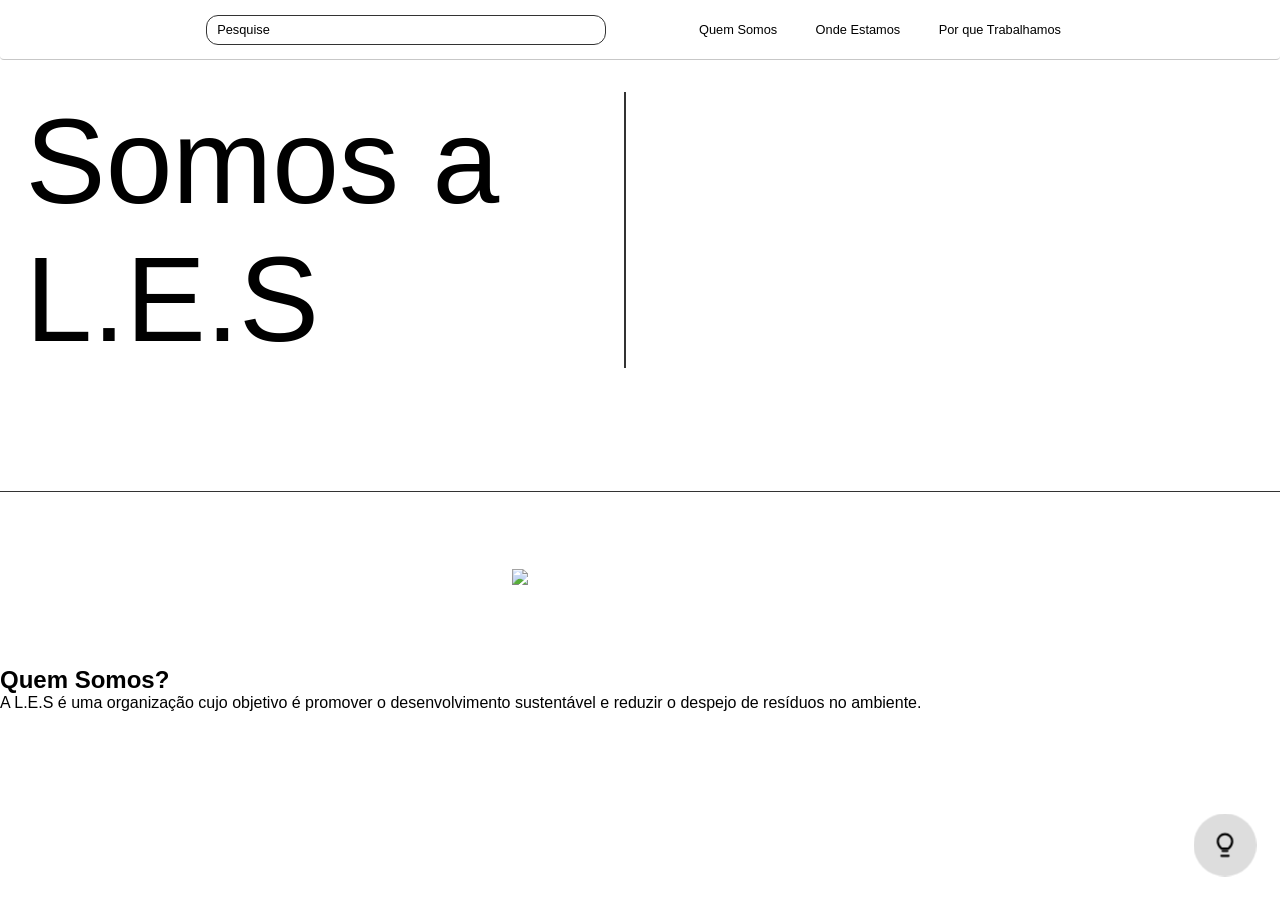
==== index.html @ 4cd6d883 "First Commit" ====
<!DOCTYPE html>
<html lang="en">
<head>
    <meta charset="UTF-8">
    <link rel="stylesheet" href="style.css">
    <meta name="viewport" content="width=device-width, initial-scale=1.0">
    <title>Document</title>
</head>
<body>
    <header>
        <div class="cabecalho">
            <div class="pesquisa">
                <input class="input-pesquisa" type="text" placeholder="Pesquise">
            </div>
            <div class="menucbc">
                <a class= 'menu-link'href="#Somos">Quem Somos</a>
                <a class= 'menu-link'href="">Onde Estamos</a>
                <a class= 'menu-link'href="">Por que Trabalhamos</a>
            </div>
        </div>
    </header>
    <div class="indicador">
        <svg class="lampada" xmlns="http://www.w3.org/2000/svg" viewBox="0 0 24 24" fill="none" stroke="currentColor" stroke-width="1.8" stroke-linecap="round" stroke-linejoin="round">
    <!-- Corpo da lâmpada -->
            <path d="M9 21h6"/>
            <path d="M10 17h4"/>
    <!-- Filamento interior -->
            <path d="M12 3a6 6 0 0 1 6 6c0 2.5-1.5 4.5-3 6H9c-1.5-1.5-3-3.5-3-6a6 6 0 0 1 6-6z"/>
        </svg>
    </div>
    <div class="containerLES">
        <div class="LES">Somos a L.E.S</div>
    </div>

    <img src="https://upload.wikimedia.org/wikipedia/commons/f/f5/Terra.png" class="terra">
    
    <section id="Somos">
        <h2 class="QuemSomos">Quem Somos?</h2>
        <p>A L.E.S é uma organização cujo objetivo é promover o desenvolvimento sustentável e reduzir o despejo de resíduos no ambiente. </p>

    </section>
    
    <script src="script.js"></script>
</body>
</html>
---- style.css ----
*{
    margin: 0;
    padding: 0;
    box-sizing: border-box;
    font-family: 'Bahnschrift', sans-serif;
}
::root{
    --blackthemeobj: #fff;
    --whitethemeobj: #333;
}

body{
    background-color: #212121;
    transition: 0.5s;
    color: white;
    overflow-x: hidden;
}


/* Estilo do Botão */
.indicador{
    width: clamp(40px, 8vw, 70px);
    height: clamp(40px, 8vw, 70px);
    background-color: #4d4d44;
    border-radius: 50%;
    display: flex;
    align-items: center;
    justify-content: center;
    cursor: pointer;
    transform: scale(0.9);
    bottom: 20px;
    right: 20px;
    position: fixed;
    transition: 0.5s;
}

.indicador.dark{
    background-color: #dddddd;
}


body.dark{
    background-color: var(--blackthemeobj);
    color: var(--whitethemeobj);
}

.lampada {
    width: clamp(20px, 4vw, 32px);
    height: clamp(20px, 4vw, 32px);
}


/* Estilo do Letreiro */
div.containerLES{
    border-bottom: 1px solid #fff;
    width: clamp(300px, 1920px, 100%);
    height: clamp(100px, 400px, 800px);
}

.containerLES.dark{
    border-bottom: 1px solid #333;
}

div.LES{
    display: flex;
    font-size: clamp(40px, 90vw, 120px);
    color: var(--blackthemeobj);
    white-space: normal;
    overflow: hidden;
    margin-left: clamp(1vw, 2vw, 3vw);
    top: clamp(32px, 20vw, 80px);
    border-right: #fff 2px solid;
    animation: piscar-escuro 1s steps(1) infinite, write 6s steps(22, end) 1;
    max-width: clamp(9ch, 9ch, 12ch);
    margin-top: clamp(20px, 4vw, 32px);
    transition: 0.5s;
}

.LES.dark{
    color: var(--whitethemeobj);
    border-right: #333 2px solid;
    animation: piscar-claro 1s steps(1) infinite, write 6s steps(22, end) 1;
    max-width: clamp(9ch, 9ch, 12ch);
    transition: 0.5s;
}


@keyframes piscar-escuro {
    0% {
        border-color: #fff;
    }
    50% {
        border-color: transparent;
    }
    100% {
        border-color: #fff;
    }
}

@keyframes piscar-claro {
    0% {
        border-color: #333;
    }
    50% {
        border-color: transparent;
    }
    100% {
        border-color: #333;
    }
}

@keyframes write {
    20% {
        max-width: 0;
    }
    70% {
        max-width: 0;
    }
    
    85% {
        max-width: clamp(9ch, 9vw, 12ch);
    }
    100%{
        max-width: clamp(9ch, 9vw, 12ch);
    }

}


/* Estilo do Cabeçalho */
header{
    width: 100%;
    height: clamp(60px, 4vw, 32px);
    display: flex;
    align-items: center;
    justify-content: center;
    border-bottom: 1px solid hsla(0, 0%, 100%, 0.142);
    border-radius: 4px;
    margin-bottom: clamp(20px, 3vw, 32px);
}

header.dark{
    border-bottom: 1px solid hsla(0, 0%, 20%, 0.27);
}

div.cabecalho{
    display: flex;
    align-items: center;
    justify-content: flex-end;
    padding: clamp(0px, 5vw, 100px);
    column-gap: clamp(20px, 20vw, 80px);
    overflow: hidden;
}


/* Estilo do Menu */
div.menucbc{
    display: flex;
    align-items: center;
    flex-shrink: 1;
    justify-content: space-between;
    overflow: hidden;
    gap: clamp(8px, 1vw, 16px);
}

.menu-link{
    border-radius: 8px;
    color: var(--blackthemeobj);
    text-decoration: none;
    font-size: clamp(12px, 1vw, 24px);
    transition: 0.5s;
    padding: clamp(4px, 0.5vw, 8px) clamp(8px, 1vw, 16px);
    
}

@media (hover: hover){
    .menu-link:hover{
        color: #fff;
        background-color: #333;
    }
}

@media (hover: hover){
     .menu-link.dark:hover{
        color: #333;
        background-color: #fff;
    }
}

@media (hover: none){
    .menu-link:active{
        color: #fff;
        background-color: #333;
    }
}

@media (hover: none){
     .menu-link.dark:active{
        color: #333;
        background-color: #fff;
    }
}

.menu-link.dark{
    color: var(--whitethemeobj);
}


/* Estilo do Input de Pesquisa */
div.pesquisa{
    flex-grow: 5;
    flex-shrink: 1;
}


.input-pesquisa{
    width: clamp(100px, 40vw, 400px);
    height: clamp(30px, 2vw, 50px);
    border-radius: 12px;
    border: 1px solid #fff;
    background-color: transparent;
    padding: 0 10px;
    font-size: clamp(12px, 1vw, 24px);
    outline: none;
    color: var(--blackthemeobj);
    transition: 0.5s;
    overflow: visible;
}

.input-pesquisa::placeholder{
    color: var(--whitethemeobj);
}

.input-pesquisa.dark{
    border: 1px solid hsl(0, 0%, 20%);
    color: var(--blackthemeobj);
}

.input-pesquisa.dark::placeholder{
    color: var(--whitethemeobj);
}

.terra{
    margin: clamp(15px, 6vw, 90px) clamp(30px, 40vw, 990px) clamp(10px, 6vw, 90px) clamp(30px, 40vw, 990px);
    width: clamp(100px, 40vw, 400px);
    height: auto;
    animation: flute 3s ease-in-out infinite;
}

@keyframes flute{
    0%{
        transform: translateY(0);
    }
    50%{
        transform: translateY(-20px);
    }
    100%{
        transform: translateY(0);
    }
}

html{
    scroll-behavior: smooth;
}
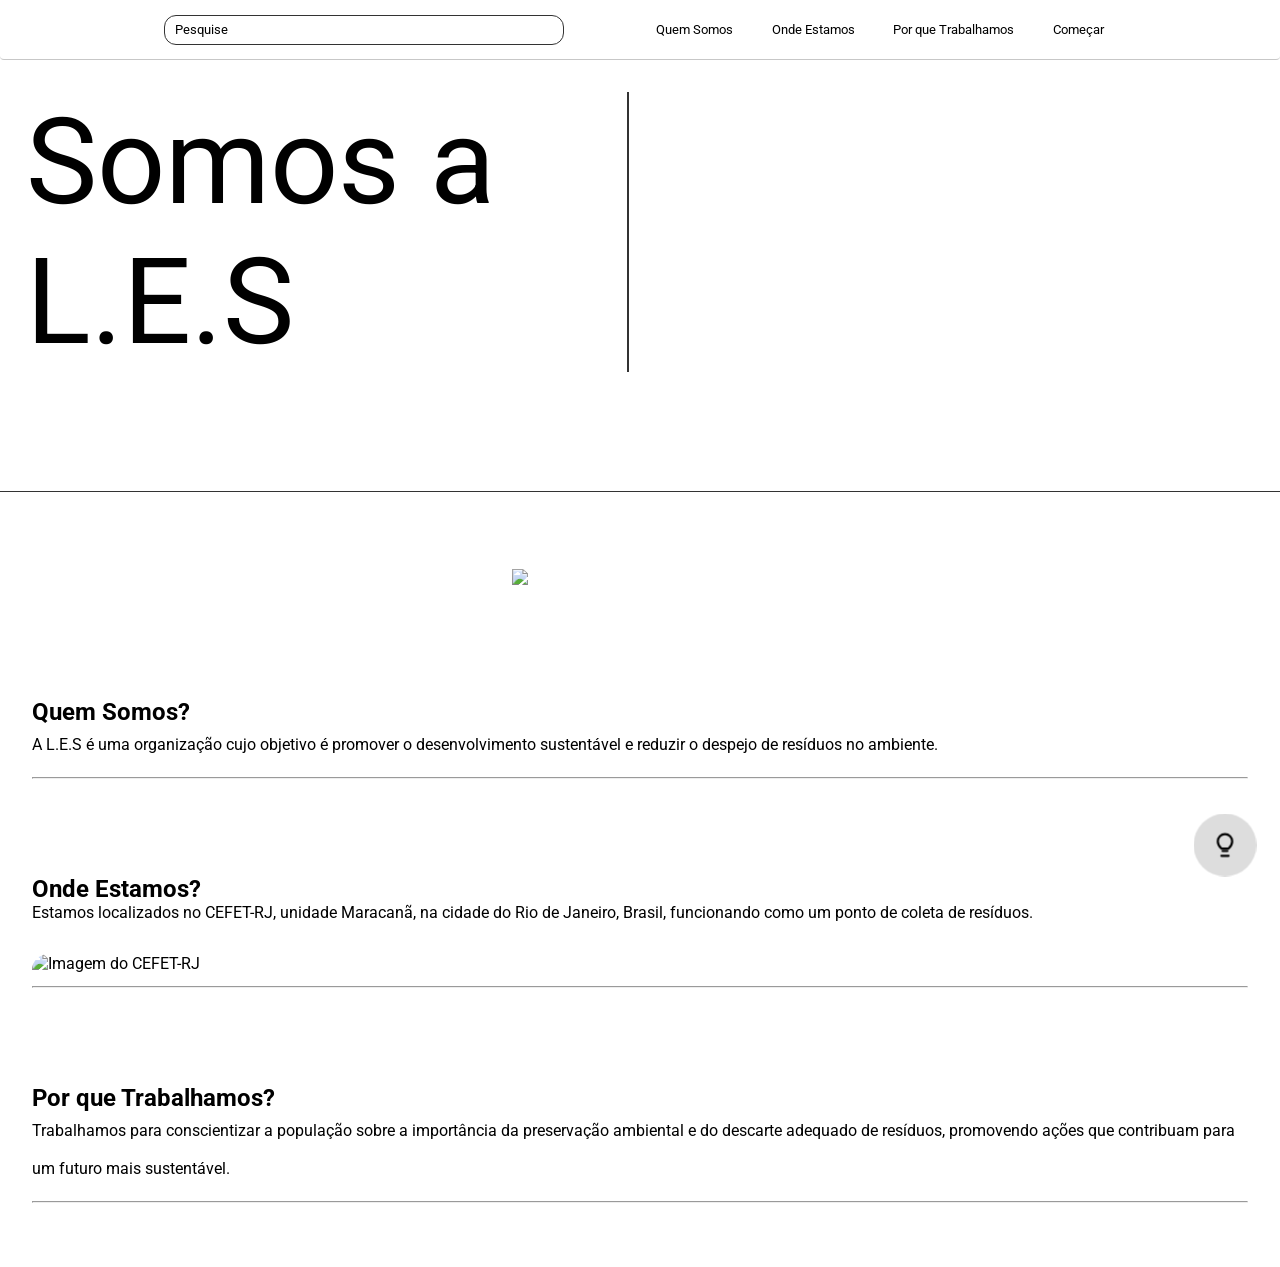
==== commit b9bd9ce5: "Adding new features" ====
--- a/index.html
+++ b/index.html
@@ -14,8 +14,9 @@
             </div>
             <div class="menucbc">
                 <a class= 'menu-link'href="#Somos">Quem Somos</a>
-                <a class= 'menu-link'href="">Onde Estamos</a>
-                <a class= 'menu-link'href="">Por que Trabalhamos</a>
+                <a class= 'menu-link'href="#OndeEstamos">Onde Estamos</a>
+                <a class= 'menu-link'href="#PorQueTrabalhamos">Por que Trabalhamos</a>
+                <a class='menu-link-c'href="index2.html">Começar</a>
             </div>
         </div>
     </header>
@@ -36,10 +37,20 @@
     
     <section id="Somos">
         <h2 class="QuemSomos">Quem Somos?</h2>
-        <p>A L.E.S é uma organização cujo objetivo é promover o desenvolvimento sustentável e reduzir o despejo de resíduos no ambiente. </p>
-
+        <p class="lesp">A L.E.S é uma organização cujo objetivo é promover o desenvolvimento sustentável e reduzir o despejo de resíduos no ambiente. </p>
+        <hr>
     </section>
-    
+    <section id="OndeEstamos">
+        <h2 class="OndeEstamos">Onde Estamos?</h2>
+        <p>Estamos localizados no CEFET-RJ, unidade Maracanã, na cidade do Rio de Janeiro, Brasil, funcionando como um ponto de coleta de resíduos.</p>
+        <img src="https://www.meiahora.com.br/_midias/jpg/2024/11/10/764x428/1_whatsapp_image_2024_11_10_at_11_19_20-34541213.jpeg?20251129104344" alt="Imagem do CEFET-RJ" class="imagem-CEFET">
+        <hr>
+    </section>
+    <section id="PorQueTrabalhamos">
+        <h2 class="PorQueTrabalhamos">Por que Trabalhamos?</h2>
+        <p class="lesp">Trabalhamos para conscientizar a população sobre a importância da preservação ambiental e do descarte adequado de resíduos, promovendo ações que contribuam para um futuro mais sustentável.</p>
+        <hr>
+    </section>
     <script src="script.js"></script>
 </body>
 </html>
--- a/style.css
+++ b/style.css
@@ -1,8 +1,10 @@
+@import url('https://fonts.googleapis.com/css2?family=Lobster&family=Roboto:ital,wght@0,100..900;1,100..900&display=swap');
+
 *{
     margin: 0;
     padding: 0;
     box-sizing: border-box;
-    font-family: 'Bahnschrift', sans-serif;
+    font-family: 'Roboto', sans-serif;
 }
 ::root{
     --blackthemeobj: #fff;
@@ -32,6 +34,7 @@
     right: 20px;
     position: fixed;
     transition: 0.5s;
+    z-index: 999;
 }
 
 .indicador.dark{
@@ -242,7 +245,7 @@
 
 .terra{
     margin: clamp(15px, 6vw, 90px) clamp(30px, 40vw, 990px) clamp(10px, 6vw, 90px) clamp(30px, 40vw, 990px);
-    width: clamp(100px, 40vw, 400px);
+    width: clamp(200px, 40vw, 400px);
     height: auto;
     animation: flute 3s ease-in-out infinite;
 }
@@ -262,3 +265,92 @@
 html{
     scroll-behavior: smooth;
 }
+
+
+/* Media Queries para alguns elementos */
+
+@media (max-width: 480px){
+    html, body{
+        overflow-x: hidden;
+    }
+
+    .terra{
+        width: clamp(150px, 80vw, 400px);
+        margin: clamp(70px, 10vw, 90px) clamp(60px, 10vw, 90px) clamp(30px, 10vw, 90px) clamp(40px, 10vw, 90px);
+    }
+}
+
+
+@media (max-width: 768px){
+    html, body{
+        overflow-x: hidden;
+    }
+    .terra{
+        width: clamp(150px, 80vw, 400px);
+        margin: clamp(70px, 10vw, 90px) clamp(60px, 10vw, 90px) clamp(30px, 10vw, 90px) clamp(40px, 10vw, 90px);
+    }
+}
+
+@media (max-width: 1024px){
+    html, body{
+        overflow-x: hidden;
+    }
+}
+
+section{
+    display: grid;
+    margin-bottom: clamp(20px, 3vw, 32px);
+    padding: clamp(20px, 3vw, 32px);
+}
+
+.imagem-CEFET{
+    width: clamp(300px, 40vw, 600px);
+    height: auto;
+    margin-top: clamp(20px, 3vw, 32px);
+    border-radius:16px;
+    padding-bottom: clamp(10px, 1vw, 20px);
+    align-self: center;
+}
+
+.lesp{
+    line-height: clamp(20px, 3vw, 40px);
+    margin-bottom: clamp(10px, 1vw, 20px);
+}
+
+.menu-link-c{
+    border-radius: 8px;
+    color: var(--blackthemeobj);
+    text-decoration: none;
+    font-size: clamp(12px, 1vw, 24px);
+    transition: 0.5s;
+    padding: clamp(4px, 0.5vw, 8px) clamp(8px, 1vw, 16px);
+
+}
+
+@media (hover: hover){
+    .menu-link-c:hover{
+        color: #fff;
+        background-color: #016b08;
+    }
+}
+
+@media (hover: hover){
+     .menu-link-c.dark:hover{
+        color: #333;
+        background-color: #fff;
+    }
+}
+
+@media (hover: none){
+    .menu-link-c:active{
+        color: #fff;
+        background-color: #333;
+    }
+}
+
+@media (hover: none){
+     .menu-link-c.dark:active{
+        color: #333;
+        background-color: #fff;
+    }
+}
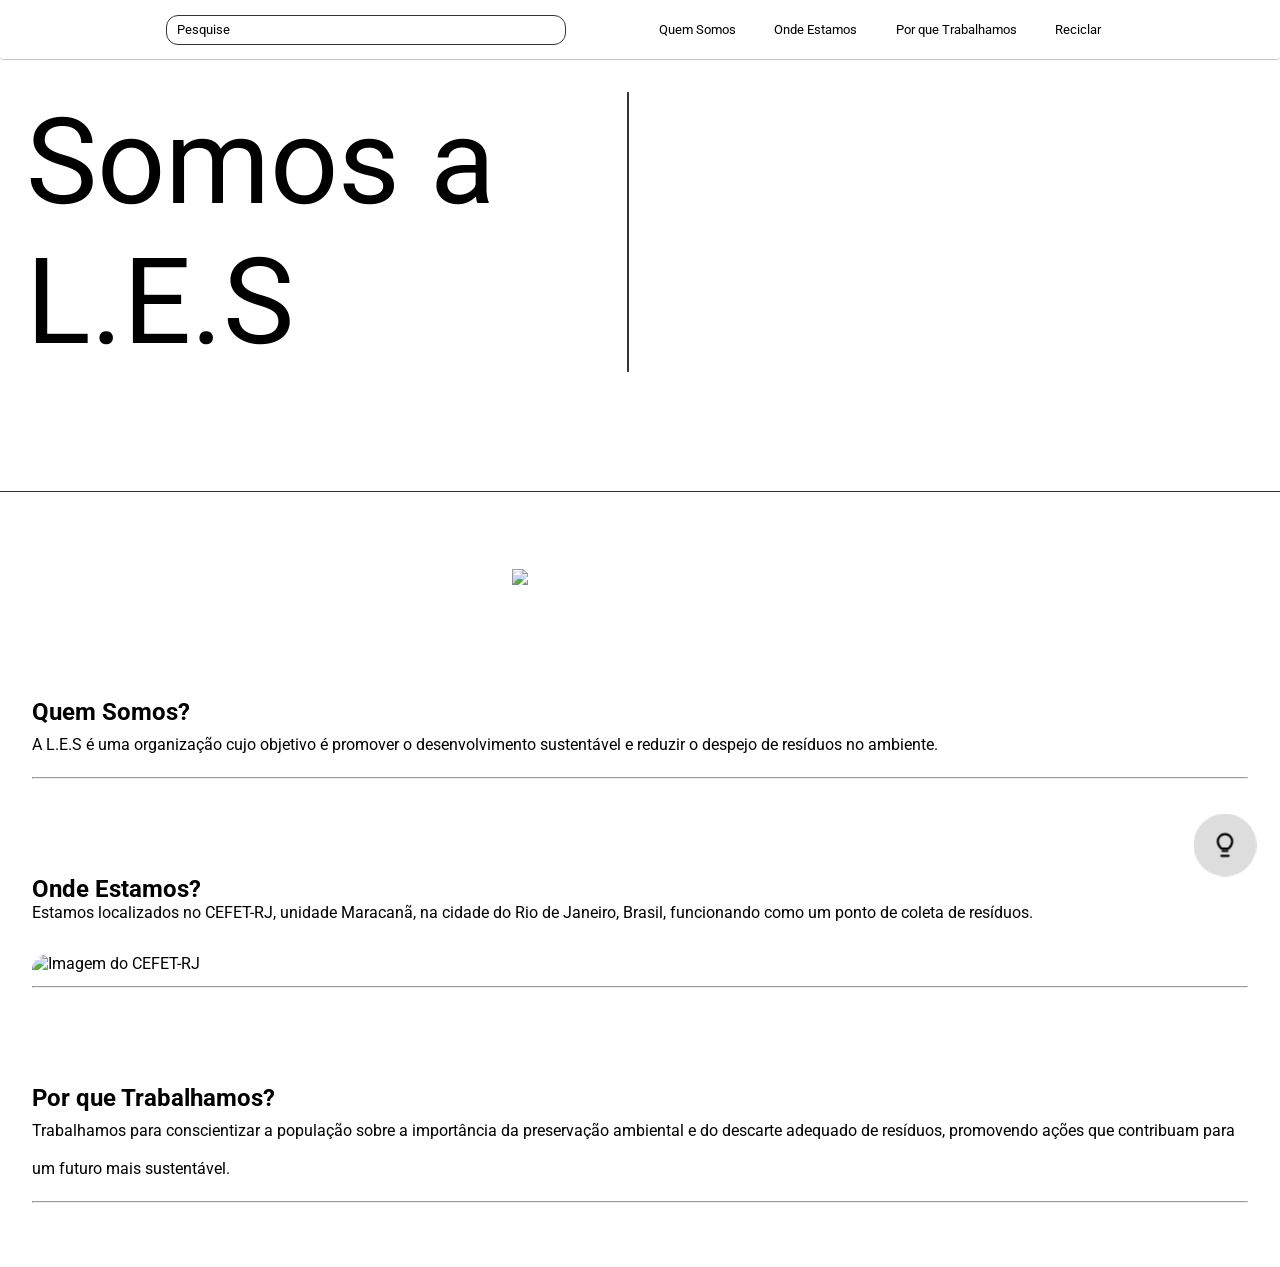
==== commit 38d4b54d: "Corrigindo bugs visuais, adicionando mais funções, formulário e uma página nova" ====
--- a/index.html
+++ b/index.html
@@ -16,7 +16,7 @@
                 <a class= 'menu-link'href="#Somos">Quem Somos</a>
                 <a class= 'menu-link'href="#OndeEstamos">Onde Estamos</a>
                 <a class= 'menu-link'href="#PorQueTrabalhamos">Por que Trabalhamos</a>
-                <a class='menu-link-c'href="index2.html">Começar</a>
+                <a class='menu-link-c'href="index2.html">Reciclar</a>
             </div>
         </div>
     </header>
